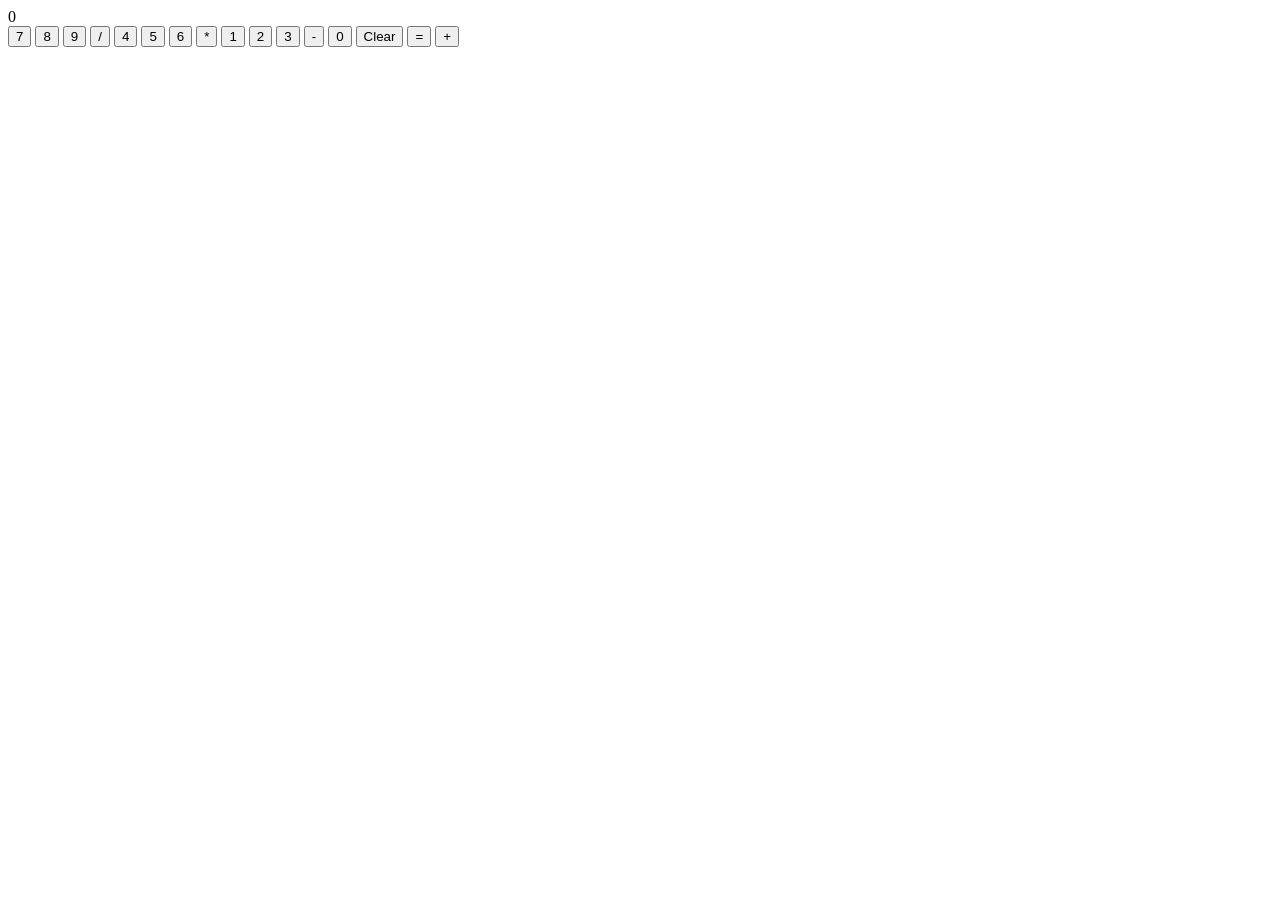
==== simpleCalculator.html @ f8c9079f "Simple Calculator using html, css and js" ====
<!DOCTYPE html>
<html lang="en">
<head>
  <meta charset="UTF-8">
  <meta name="viewport" content="width=device-width, initial-scale=1.0">
  <title>Simple Calculator</title>
  <link rel="stylesheet" href="simpleCalculator.css">
</head>
<body>
  <div class="calculator">
    <div class="display" id="display">0</div>
    <div class="buttons">
        
      <button class="btn" onclick="appendNumber('7')">7</button>
      <button class="btn" onclick="appendNumber('8')">8</button>
      <button class="btn" onclick="appendNumber('9')">9</button>
      <button class="btn operator" onclick="chooseOperation('/')">/</button>
      <button class="btn" onclick="appendNumber('4')">4</button>
      <button class="btn" onclick="appendNumber('5')">5</button>
      <button class="btn" onclick="appendNumber('6')">6</button>
      <button class="btn operator" onclick="chooseOperation('*')">*</button>
      <button class="btn" onclick="appendNumber('1')">1</button>
      <button class="btn" onclick="appendNumber('2')">2</button>
      <button class="btn" onclick="appendNumber('3')">3</button>
      <button class="btn operator" onclick="chooseOperation('-')">-</button>
      <button class="btn" onclick="appendNumber('0')">0</button>
      <button class="btn" onclick="clearDisplay()">Clear</button>
      <button class="btn" onclick="compute()">=</button>
      <button class="btn operator" onclick="chooseOperation('+')">+</button>
    </div>
  </div>
  <script src="simpleCalculator.js"></script>
</body>
</html>
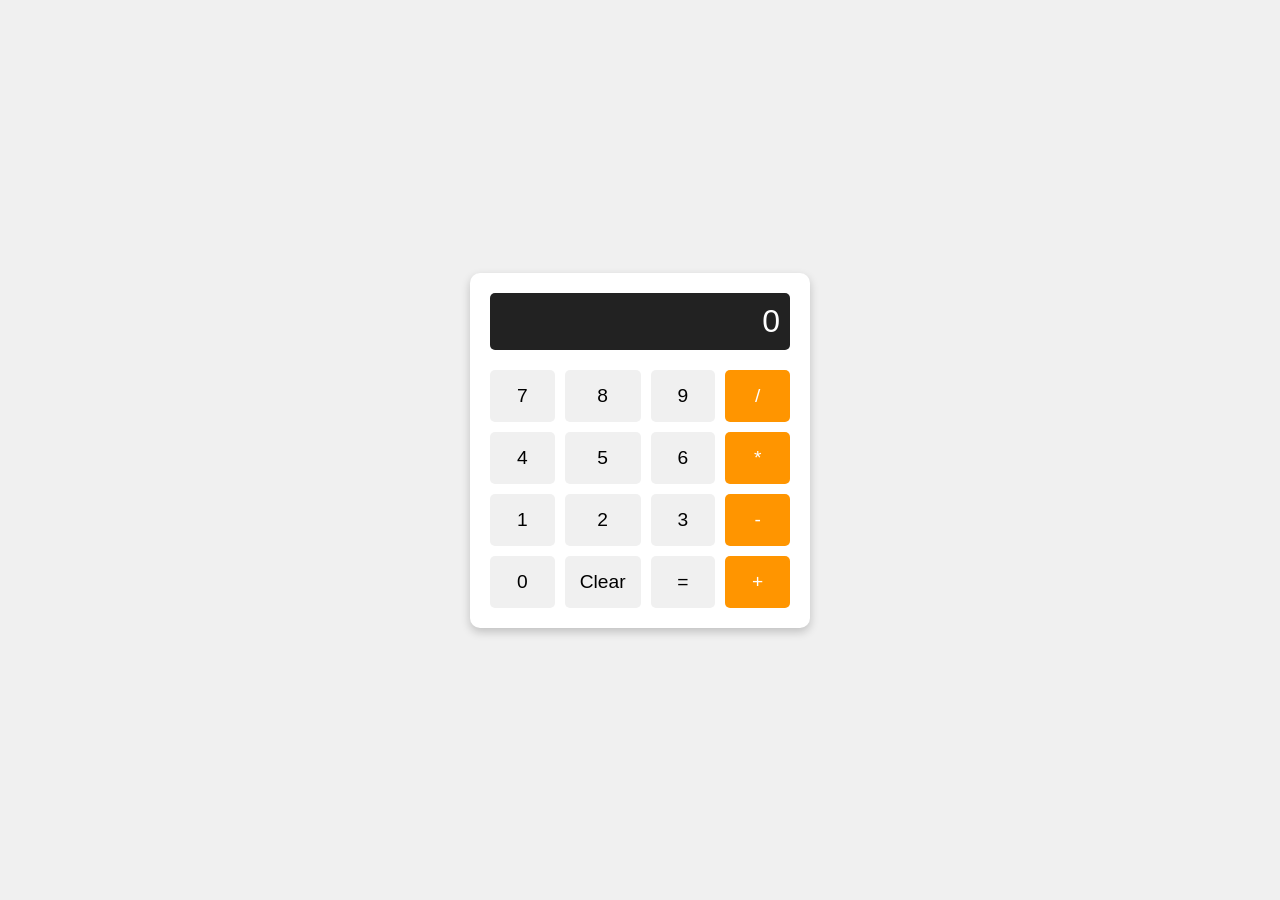
==== commit 7b412061: "updated html" ====
--- a/simpleCalculator.html
+++ b/simpleCalculator.html
@@ -4,7 +4,7 @@
   <meta charset="UTF-8">
   <meta name="viewport" content="width=device-width, initial-scale=1.0">
   <title>Simple Calculator</title>
-  <link rel="stylesheet" href="simpleCalculator.css">
+  <link rel="stylesheet" href="simpleCalculatorStyle.css">
 </head>
 <body>
   <div class="calculator">
@@ -29,7 +29,7 @@
       <button class="btn operator" onclick="chooseOperation('+')">+</button>
     </div>
   </div>
-  <script src="simpleCalculator.js"></script>
+  <script src="simpleCalculatorScript.js"></script>
 </body>
 </html>
 
--- a/simpleCalculatorStyle.css
+++ b/simpleCalculatorStyle.css
@@ -0,0 +1,57 @@
+/* styles.css */
+body {
+  font-family: Arial, sans-serif;
+  display: flex;
+  justify-content: center;
+  align-items: center;
+  height: 100vh;
+  background-color: #f0f0f0;
+  margin: 0;
+}
+
+.calculator {
+  background-color: #fff;
+  border-radius: 10px;
+  box-shadow: 0 4px 10px rgba(0, 0, 0, 0.2);
+  width: 300px;
+  padding: 20px;
+}
+
+.display {
+  background-color: #222;
+  color: #fff;
+  font-size: 2rem;
+  text-align: right;
+  padding: 10px;
+  border-radius: 5px;
+  margin-bottom: 20px;
+}
+
+.buttons {
+  display: grid;
+  grid-template-columns: repeat(4, 1fr);
+  gap: 10px;
+}
+
+.btn {
+  padding: 15px;
+  font-size: 1.2rem;
+  border: none;
+  border-radius: 5px;
+  background-color: #f0f0f0;
+  cursor: pointer;
+  transition: background-color 0.3s ease;
+}
+
+.btn:hover {
+  background-color: #ddd;
+}
+
+.operator {
+  background-color: #ff9500;
+  color:white;
+}
+
+.operator:hover {
+  background-color: #e08900;
+}
